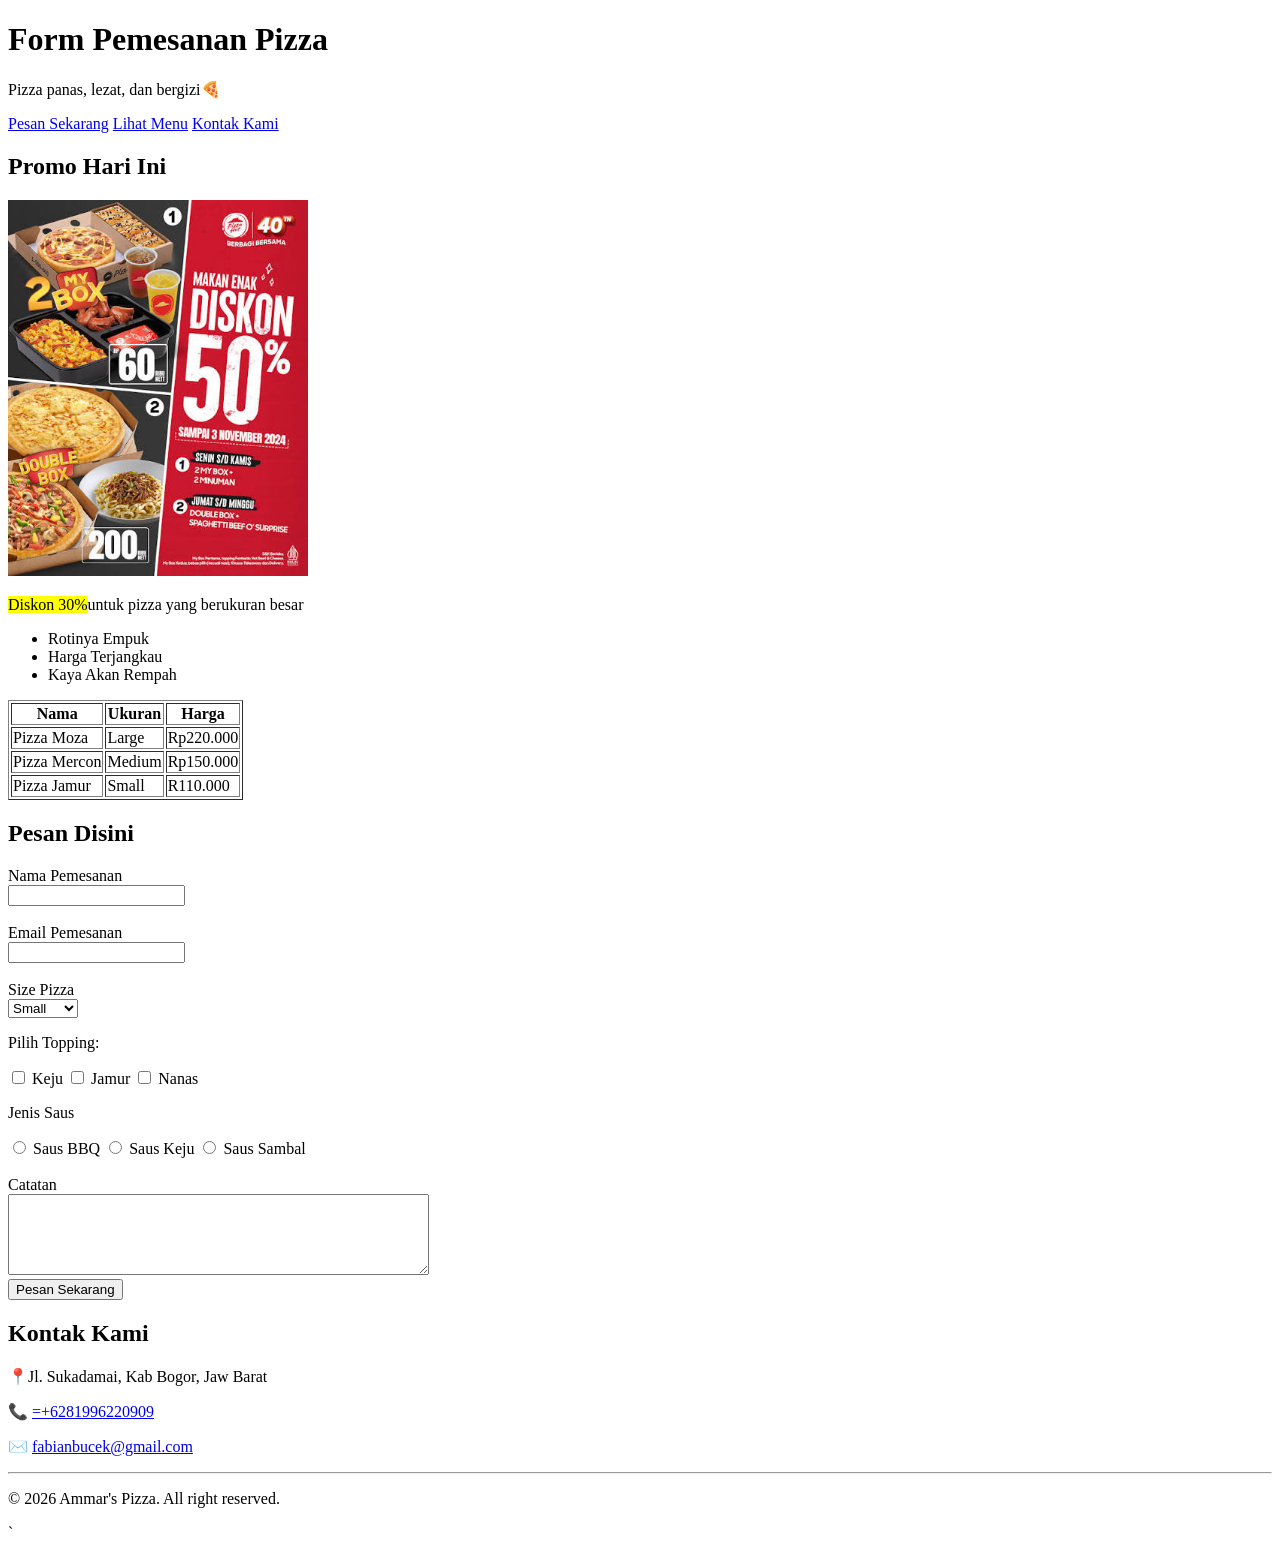
==== index.html @ 4540a55e "Rename belajar.html to index.html" ====
<!DOCTYPE html>
<html lang="en">
<head>
    <meta charset="UTF-8">
    <meta name="viewport" content="width=device-width, initial-scale=1.0">
    <title>Form Pemesanan Pizza</title>
    <link rel="shortcut icon" href="pizza.png" type="image/x-icon">
</head>
<body>
    <!-- Header -->
     <header>
        <h1>Form Pemesanan Pizza</h1>
        <p>Pizza panas, lezat, dan bergizi🍕</p>

        <nav>
            <a href="#order">Pesan Sekarang</a>
            <a href="#menu">Lihat Menu</a>
            <a href="#kontak">Kontak Kami</a>
        </nav>
     </header>

    <!-- Section Promo -->
     <promo>
        <h2>Promo Hari Ini</h2>
        <img src="promo.jpg" alt="Promo Pizza" width="300"> 
        <p><mark>Diskon 30%</mark>untuk pizza yang berukuran besar</p>
        <ul>
            <li>Rotinya Empuk</li>
            <li>Harga Terjangkau</li>
            <li>Kaya Akan Rempah</li>
        </ul>
     </promo>

     <!-- Section Menu -->
      <section id="menu">
        <table border=""1>
            <tr>
                <th>Nama</th>
                <th>Ukuran</th>
                <th>Harga</th>
            </tr>
            <tr>
                <td>Pizza Moza</td>
                <td>Large</td>
                <td>Rp220.000</td>
            </tr>
            <tr>
                <td>Pizza Mercon</td>
                <td>Medium</td>
                <td>Rp150.000</td>
            </tr>
            <tr>
                <td>Pizza Jamur</td>
                <td>Small</td>
                <td>R110.000</td>
            </tr>
        </table>
      </section>

      <!-- Section Form Order -->
       <section id="order">
        <h2>Pesan Disini</h2>
        <form action="https://formspree.io/f/xppapryv" method="post">
            <label for="pemesan">Nama Pemesanan</label><br>
            <input id="pemesan" type="text" name="pemesan"><br><br>

            <label for="email">Email Pemesanan</label><br>
            <input id="email" type="email" name="email"><br><br>

            <label for="">Size Pizza</label><br>
            <select name="ukuran" id="ukuran">
                <option value="Small">Small</option>
                <option value="Medium">Medium</option>
                <option value="Large">Large</option>
            </select>

            <p>Pilih Topping:</p>
            <input type="checkbox" name="toping" value="Keju" id="keju"> <label for="keju">Keju</label>
            <input type="checkbox" name="toping" value="Jamur" id="jamur"> <label for="jamur">Jamur</label>
            <input type="checkbox" name="toping" value="Nanas" id="nanas"> <label for="nanas">Nanas</label>

            <p>Jenis Saus</p>
            <input type="radio" name="saus" value="Saus BBQ" id="Saus BBQ"> <label for="Saus BBQ">Saus BBQ</label>
            <input type="radio" name="saus" value="Saus Keju" id="Saus Keju"> <label for="Saus Keju">Saus Keju</label>
            <input type="radio" name="saus" value="Saus Sambal" id="Saus Sambal"> <label for="Saus Sambal">Saus Sambal</label>

            <br><br><label for="catatan">Catatan</label>
            <br><textarea name="" id="catatan" cols="50" rows="5"></textarea>

            <br><button type="submit">Pesan Sekarang</button>

        </form>
       </section>

       <!-- Section Contact Us -->
        <section id="kontak">
            <h2>Kontak Kami</h2>
            <p>📍Jl. Sukadamai, Kab Bogor, Jaw Barat</p>
            <p>📞 <a target="_blank" href="https://wa.me/6281996220909?text=Halo%20Saya%20Mau%20Pesan%20Pizza">=+6281996220909</a></p>
            <p>✉️ <a href="mailto:fabianbucek@gmail.com">fabianbucek@gmail.com</a></p>
        </section>

        <footer>
            <hr>
            <p>&copy; 2026 Ammar's Pizza. All right reserved.</p>
        </footer>
</body>
</html>`
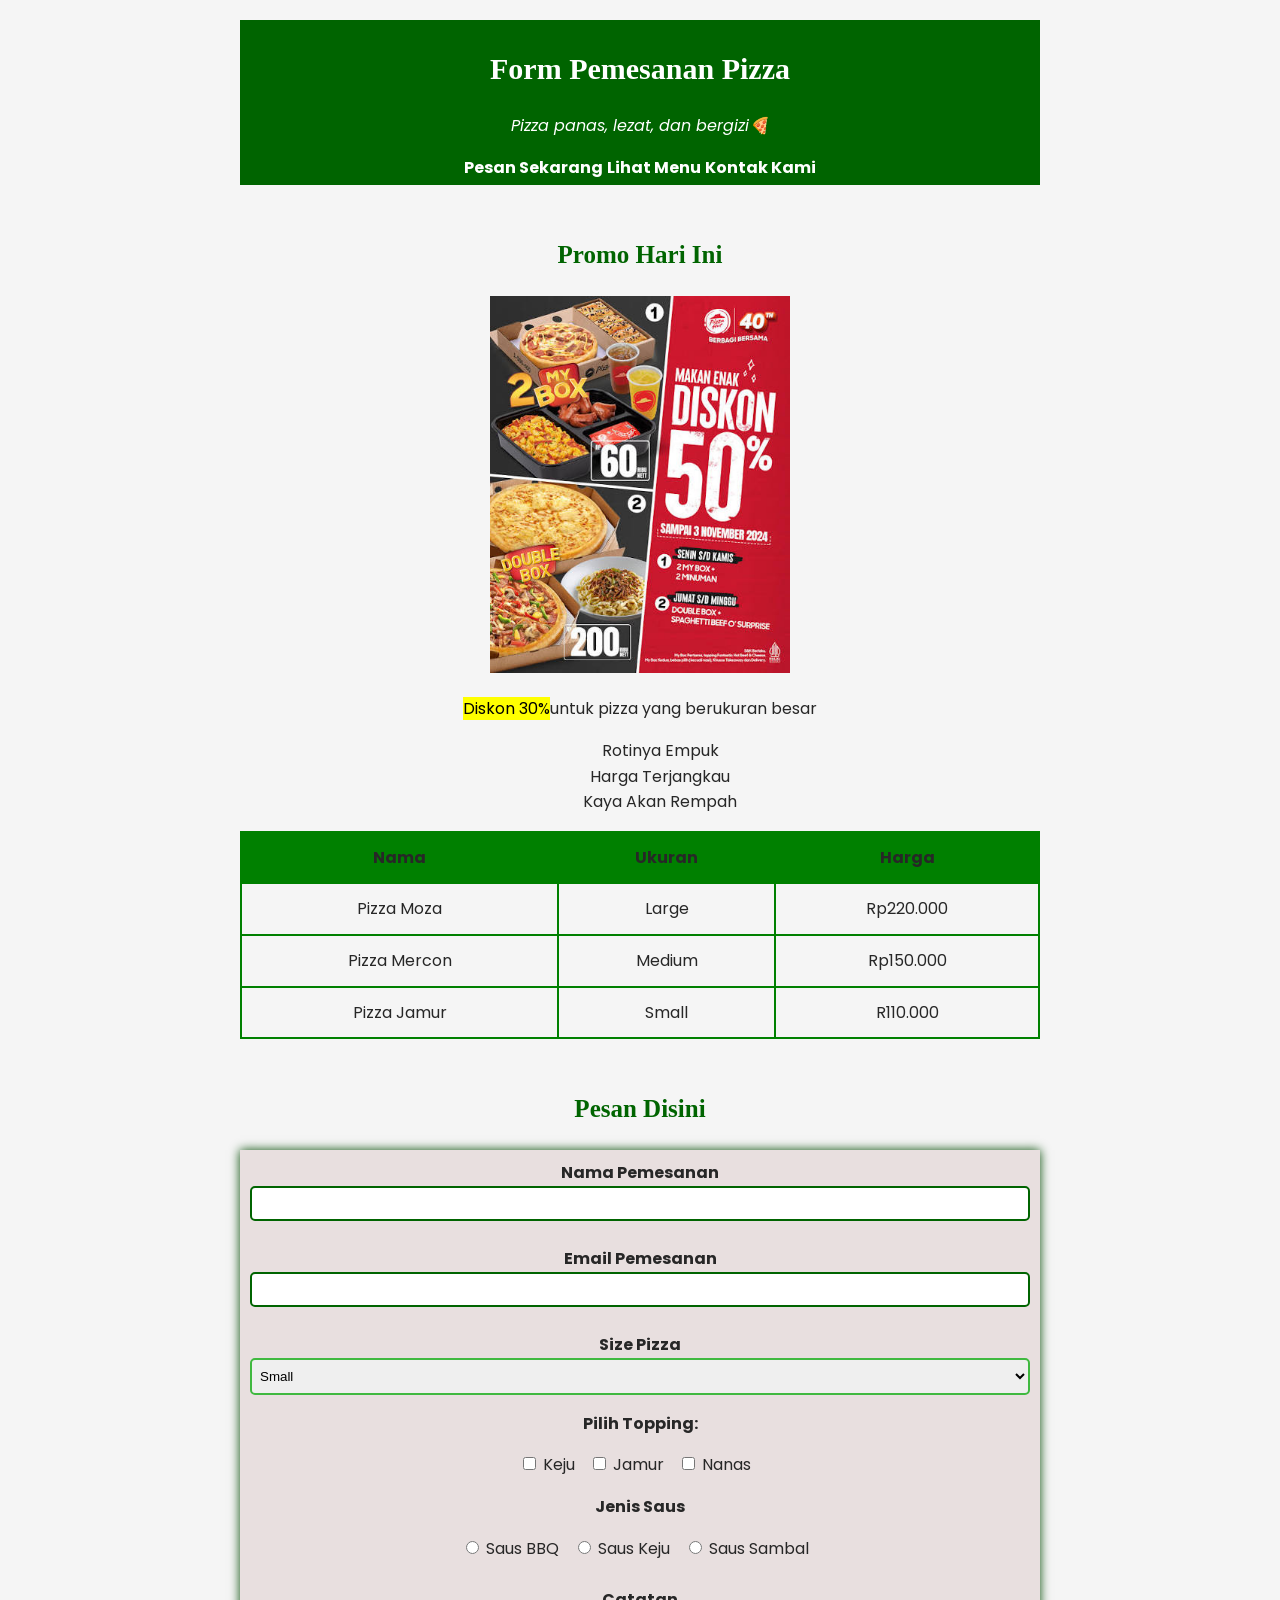
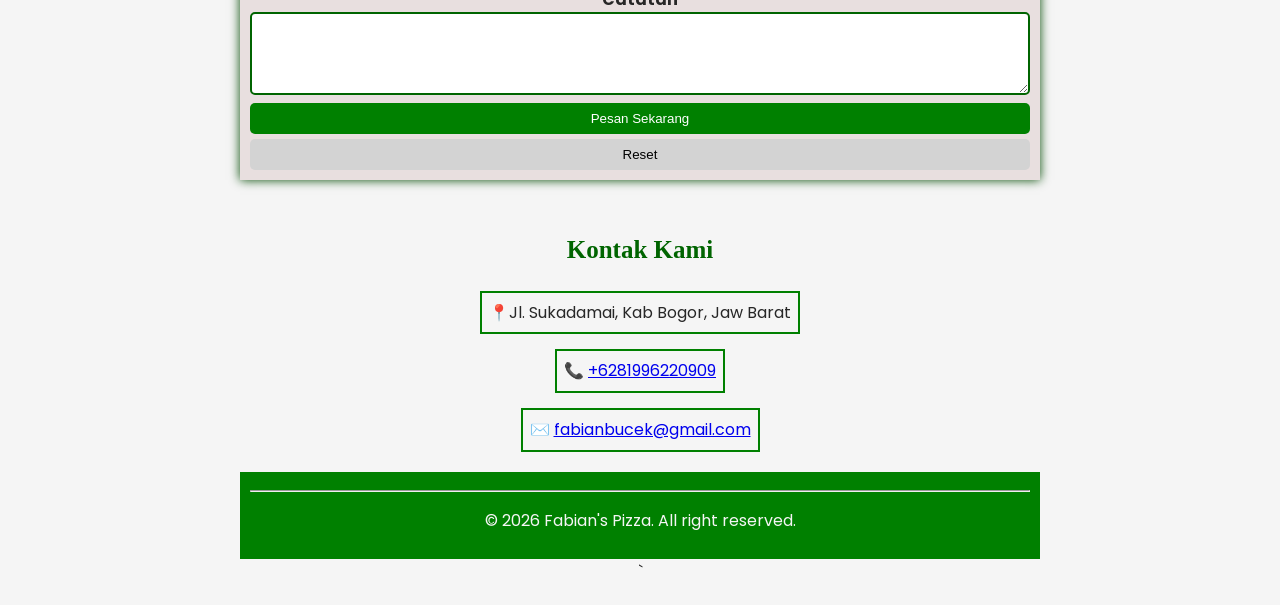
==== commit 800a2210: "update: styling" ====
--- a/index.html
+++ b/index.html
@@ -5,104 +5,109 @@
     <meta name="viewport" content="width=device-width, initial-scale=1.0">
     <title>Form Pemesanan Pizza</title>
     <link rel="shortcut icon" href="pizza.png" type="image/x-icon">
+    <link rel="stylesheet" href="style.css">
 </head>
 <body>
-    <!-- Header -->
-     <header>
-        <h1>Form Pemesanan Pizza</h1>
-        <p>Pizza panas, lezat, dan bergizi🍕</p>
-
-        <nav>
-            <a href="#order">Pesan Sekarang</a>
-            <a href="#menu">Lihat Menu</a>
-            <a href="#kontak">Kontak Kami</a>
-        </nav>
-     </header>
-
-    <!-- Section Promo -->
-     <promo>
-        <h2>Promo Hari Ini</h2>
-        <img src="promo.jpg" alt="Promo Pizza" width="300"> 
-        <p><mark>Diskon 30%</mark>untuk pizza yang berukuran besar</p>
-        <ul>
-            <li>Rotinya Empuk</li>
-            <li>Harga Terjangkau</li>
-            <li>Kaya Akan Rempah</li>
-        </ul>
-     </promo>
-
-     <!-- Section Menu -->
-      <section id="menu">
-        <table border=""1>
-            <tr>
-                <th>Nama</th>
-                <th>Ukuran</th>
-                <th>Harga</th>
-            </tr>
-            <tr>
-                <td>Pizza Moza</td>
-                <td>Large</td>
-                <td>Rp220.000</td>
-            </tr>
-            <tr>
-                <td>Pizza Mercon</td>
-                <td>Medium</td>
-                <td>Rp150.000</td>
-            </tr>
-            <tr>
-                <td>Pizza Jamur</td>
-                <td>Small</td>
-                <td>R110.000</td>
-            </tr>
-        </table>
-      </section>
-
-      <!-- Section Form Order -->
-       <section id="order">
-        <h2>Pesan Disini</h2>
-        <form action="https://formspree.io/f/xppapryv" method="post">
-            <label for="pemesan">Nama Pemesanan</label><br>
-            <input id="pemesan" type="text" name="pemesan"><br><br>
-
-            <label for="email">Email Pemesanan</label><br>
-            <input id="email" type="email" name="email"><br><br>
-
-            <label for="">Size Pizza</label><br>
-            <select name="ukuran" id="ukuran">
-                <option value="Small">Small</option>
-                <option value="Medium">Medium</option>
-                <option value="Large">Large</option>
-            </select>
-
-            <p>Pilih Topping:</p>
-            <input type="checkbox" name="toping" value="Keju" id="keju"> <label for="keju">Keju</label>
-            <input type="checkbox" name="toping" value="Jamur" id="jamur"> <label for="jamur">Jamur</label>
-            <input type="checkbox" name="toping" value="Nanas" id="nanas"> <label for="nanas">Nanas</label>
-
-            <p>Jenis Saus</p>
-            <input type="radio" name="saus" value="Saus BBQ" id="Saus BBQ"> <label for="Saus BBQ">Saus BBQ</label>
-            <input type="radio" name="saus" value="Saus Keju" id="Saus Keju"> <label for="Saus Keju">Saus Keju</label>
-            <input type="radio" name="saus" value="Saus Sambal" id="Saus Sambal"> <label for="Saus Sambal">Saus Sambal</label>
-
-            <br><br><label for="catatan">Catatan</label>
-            <br><textarea name="" id="catatan" cols="50" rows="5"></textarea>
-
-            <br><button type="submit">Pesan Sekarang</button>
-
-        </form>
-       </section>
-
-       <!-- Section Contact Us -->
-        <section id="kontak">
-            <h2>Kontak Kami</h2>
-            <p>📍Jl. Sukadamai, Kab Bogor, Jaw Barat</p>
-            <p>📞 <a target="_blank" href="https://wa.me/6281996220909?text=Halo%20Saya%20Mau%20Pesan%20Pizza">=+6281996220909</a></p>
-            <p>✉️ <a href="mailto:fabianbucek@gmail.com">fabianbucek@gmail.com</a></p>
-        </section>
-
-        <footer>
-            <hr>
-            <p>&copy; 2026 Ammar's Pizza. All right reserved.</p>
-        </footer>
+    <div class="container">
+        <!-- Header -->
+         <header>
+            <h1 class="judul">Form Pemesanan Pizza</h1>
+            <p>Pizza panas, lezat, dan bergizi🍕</p>
+    
+            <nav>
+                <a href="#order">Pesan Sekarang</a>
+                <a href="#menu">Lihat Menu</a>
+                <a href="#kontak">Kontak Kami</a>
+            </nav>
+         </header>
+    
+        <!-- Section Promo -->
+         <section>
+            <h2 class="judul">Promo Hari Ini</h2>
+            <img src="promo.jpg" alt="Promo Pizza" width="300"> 
+            <p><mark>Diskon 30%</mark>untuk pizza yang berukuran besar</p>
+            <ul>
+                <li>Rotinya Empuk</li>
+                <li>Harga Terjangkau</li>
+                <li>Kaya Akan Rempah</li>
+            </ul>
+         </section>
+    
+         <!-- Section Menu -->
+          <section id="menu">
+            <table border=""1>
+                <tr>
+                    <th>Nama</th>
+                    <th>Ukuran</th>
+                    <th>Harga</th>
+                </tr>
+                <tr>
+                    <td>Pizza Moza</td>
+                    <td>Large</td>
+                    <td>Rp220.000</td>
+                </tr>
+                <tr>
+                    <td>Pizza Mercon</td>
+                    <td>Medium</td>
+                    <td>Rp150.000</td>
+                </tr>
+                <tr>
+                    <td>Pizza Jamur</td>
+                    <td>Small</td>
+                    <td>R110.000</td>
+                </tr>
+            </table>
+          </section>
+    
+          <!-- Section Form Order -->
+           <section id="order">
+            <h2 class="judul">Pesan Disini</h2>
+            <form action="https://formspree.io/f/xppapryv" method="post">
+                <label class="label-form" for="pemesan">Nama Pemesanan</label><br>
+                <input id="pemesan" type="text" name="pemesan"><br><br>
+    
+                <label class="label-form" for="email">Email Pemesanan</label><br>
+                <input id="email" type="email" name="email"><br><br>
+    
+                <label class="label-form" for="ukuran">Size Pizza</label><br>
+                <select name="ukuran" id="ukuran">
+                    <option value="Small">Small</option>
+                    <option value="Medium">Medium</option>
+                    <option value="Large">Large</option>
+                </select>
+    
+                <p class="label-form" >Pilih Topping:</p>
+                <input type="checkbox" name="toping" value="Keju" id="keju"> <label style="margin-right: 10px;" for="keju">Keju</label>
+                <input type="checkbox" name="toping" value="Jamur" id="jamur"> <label style="margin-right: 10px;" for="jamur">Jamur</label>
+                <input type="checkbox" name="toping" value="Nanas" id="nanas"> <label style="margin-right: 10px;" for="nanas">Nanas</label>
+    
+                <p class="label-form" >Jenis Saus</p>
+                <input type="radio" name="saus" value="Saus BBQ" id="Saus BBQ"> <label style="margin-right: 10px;" for="Saus BBQ">Saus BBQ</label>
+                <input type="radio" name="saus" value="Saus Keju" id="Saus Keju"> <label style="margin-right: 10px;" for="Saus Keju">Saus Keju</label>
+                <input type="radio" name="saus" value="Saus Sambal" id="Saus Sambal"> <label style="margin-right: 10px;" for="Saus Sambal">Saus Sambal</label>
+    
+                <br><br><label class="label-form" for="catatan">Catatan</label>
+                <br><textarea name="" id="catatan" rows="5"></textarea>
+    
+                <br><button type="submit">Pesan Sekarang</button>
+                <br><button type="reset">Reset</button>
+    
+            </form>
+           </section>
+    
+           <!-- Section Contact Us -->
+            <section id="kontak">
+                <h2 class="judul">Kontak Kami</h2>
+                <p>📍Jl. Sukadamai, Kab Bogor, Jaw Barat</p>
+                <p>📞 <a target="_blank" href="https://wa.me/6281996220909?text=Halo%20Saya%20Mau%20Pesan%20Pizza">+6281996220909</a></p>
+                <p>✉️ <a href="mailto:fabianbucek@gmail.com">fabianbucek@gmail.com</a></p>
+            </section>
+    
+            <footer>
+                <hr>
+                <p>&copy; 2026 Fabian's Pizza. All right reserved.</p>
+            </footer>
+    </div>
+    
 </body>
 </html>`
--- a/style.css
+++ b/style.css
@@ -0,0 +1,150 @@
+/* My Font */
+@import url('https://fonts.googleapis.com/css2?family=Permanent+Marker&family=Poppins:ital,wght@0,100;0,200;0,300;0,400;0,500;0,600;0,700;0,800;0,900;1,100;1,200;1,300;1,400;1,500;1,600;1,700;1,800;1,900&display=swap');
+
+/* Global Stle */
+body {
+    background-color: whitesmoke;
+    margin: 0;
+    padding: 0;
+    line-height: 1.6;
+    font-family: "Poppins", sans-serif;
+    color: rgb(39, 39, 39);
+    text-align: center;
+    padding: 20px;
+}
+
+.judul {
+    font-family: "Permanent Marker", cursive;
+}
+
+.container {
+    max-width: 800px;
+    margin: 0 auto;
+}
+/* Header Style */
+header {
+    background-color: darkgreen;
+    color: white;
+    padding: 5px;
+}
+header h1 {
+    font-size: 30px;
+}
+
+header p {
+    font-style: italic;
+}
+
+nav a {
+    color: white;
+    text-decoration: none;
+    font-weight: bold;
+}
+
+
+/* Promo Style */
+section h2 {
+    color: darkgreen;
+    font-size: 25px;
+    margin-top: 50px;
+}
+
+li {
+    list-style: none;
+}
+
+/* Menu Style */
+table {
+    width: 100%;
+    border-collapse: collapse;
+}
+
+table, th, td {
+    border: 2px solid green;
+    padding: 12px;
+}
+
+th {
+    background-color: green;
+}
+
+/* Order Style */
+form {
+    background-color: #e8dfdf;
+    box-shadow: 0 0 10px rgb(3, 74, 3);
+    padding: 10px;
+}
+
+input[type="text"],
+input[type="email"],
+select{
+    width: 100%;
+    padding: 8px 4px;
+    box-sizing: border-box;
+    border-radius: 5px;
+    border: 2px solid darkgreen;
+}
+
+input[type="text"]:focus,
+input[type="email"]:focus,
+select{
+    border: 2px solid rgb(64, 185, 64);
+    outline: none;
+}
+
+.label-form {
+    font-weight: bold;
+}
+
+textarea {
+    width: 100%;
+    box-sizing: border-box;
+    border-radius: 5px;
+    border: 2px solid darkgreen;
+}
+
+button[type="submit"] {
+    background-color: green;
+    width: 100%;
+    padding: 8px 4px;
+    color: white;
+    border-radius: 5px;
+    border: rgb(3, 59, 3);
+}
+
+button[type="submit"]:hover {
+    cursor: pointer;
+    background-color: lightgreen;
+    color: darkgreen;
+}
+
+[type="reset"] {
+    background-color: lightgray;
+    width: 100%;
+    padding: 8px 4px;
+    color: black;
+    border-radius: 5px;
+    border: 10px darkgreen;
+    margin-top: 5px;
+}
+
+button[type="reset"]:hover {
+    cursor: pointer;
+    background-color: lightcoral;
+}
+
+/* Kontak Style */
+#kontak p {
+    border: 2px solid green;
+    padding: 7px;
+    width: max-content;
+    margin: 15px auto;
+}
+
+/* Footer Style */
+footer {
+    background-color: green;
+    padding: 10px;
+    color: whitesmoke;
+    margin-top: 20px;
+}
